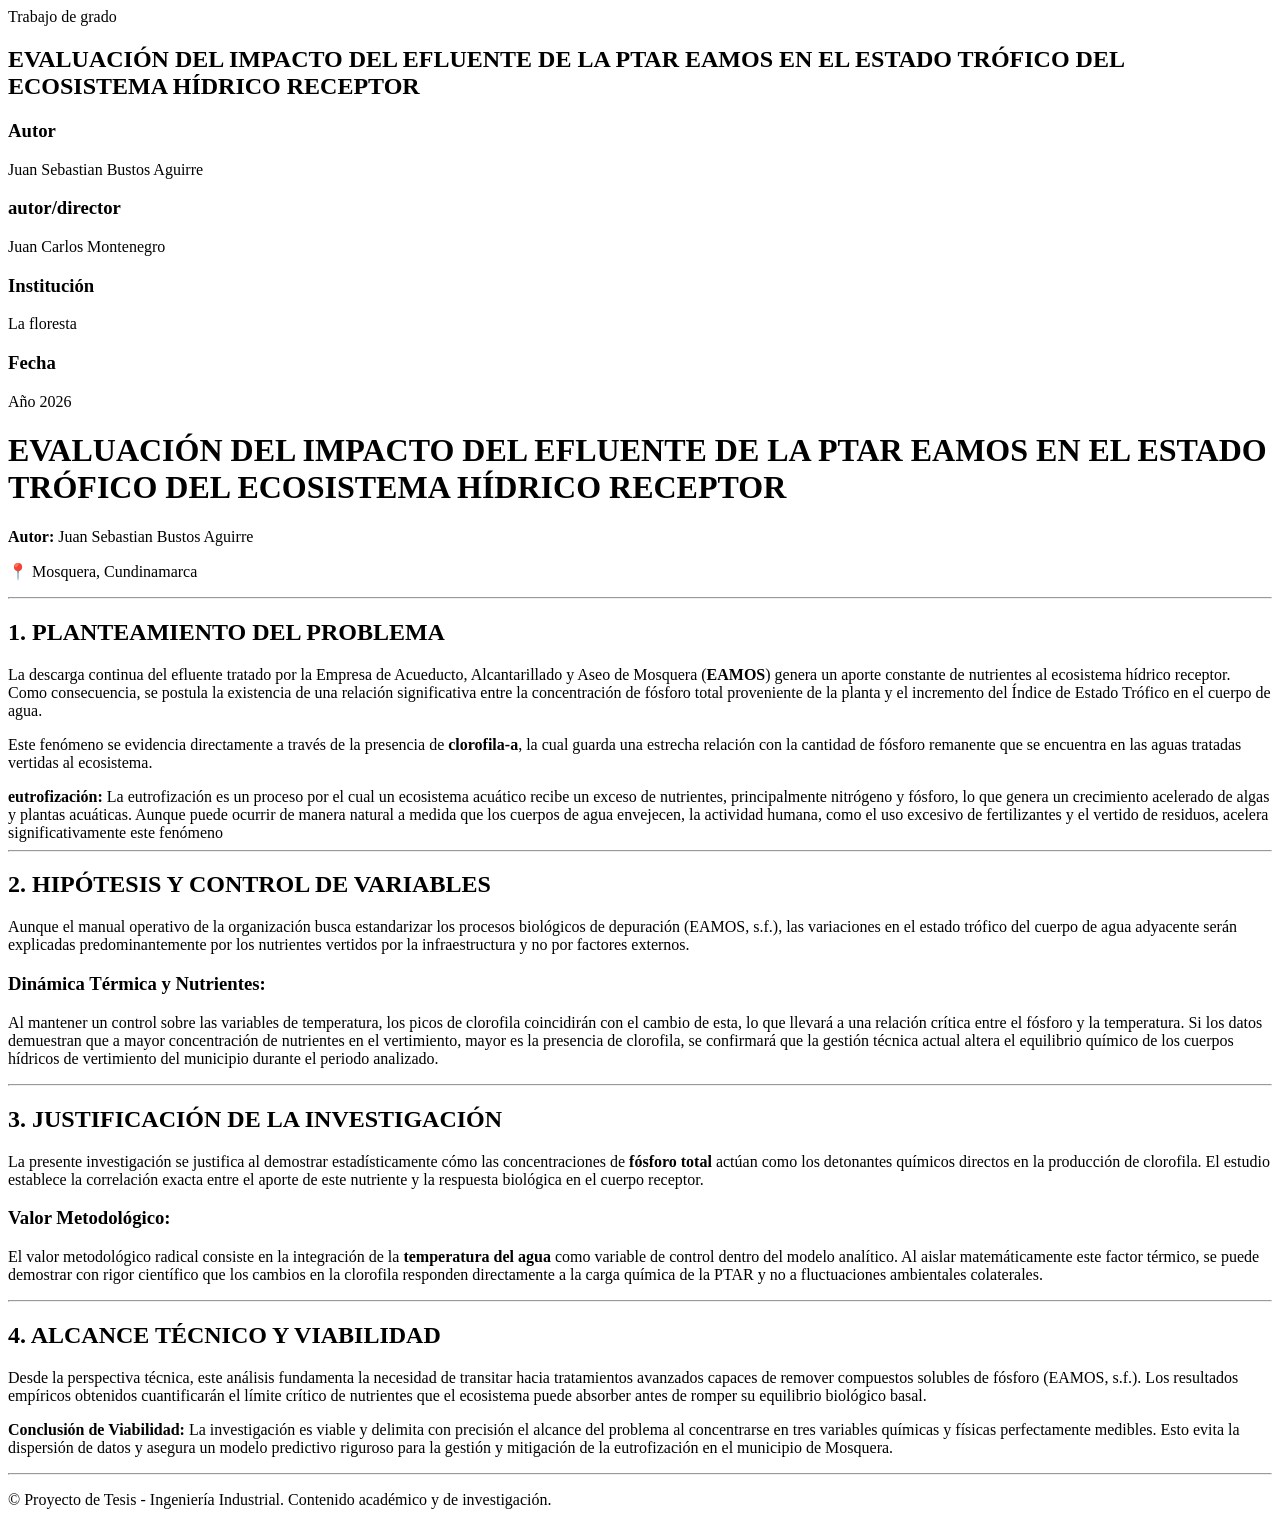
==== index.html @ 2635603b "first commit Carga de archivo" ====
<!DOCTYPE html> <!-- Indica al navegador que este es un documento HTML5 -->
<html lang="es"> <!-- Es la raíz del documento y define el idioma español -->
<head> <!-- Contiene información interna para el navegador (no se ve en la pantalla) -->
    <meta charset="UTF-8"> <!-- Configura los caracteres para que se lean acentos y la ñ -->
    <meta name="viewport" content="width=device-width, initial-scale=1.0"> <!-- Optimiza la página para dispositivos móviles -->
    <title>Investigación de Tesis - Juan Sebastian Bustos Aguirre</title> <!-- Es el título de la pestaña del navegador -->
<link href="css/tesis.css" rel="stylesheet" type="text/css" />
    <script> </script> <!-- Permite añadir código JavaScript para dar interactividad -->
</head>
<body> <!-- Contiene todo el contenido que sí se ve en la pantalla -->
    <main class="main-content">
        <section id="portada" class="content-card active-card">
        <div class="card-header">
            <span class="badge">Trabajo de grado</span>
            <h1>EVALUACIÓN DEL IMPACTO DEL EFLUENTE DE LA PTAR EAMOS EN EL ESTADO TRÓFICO DEL ECOSISTEMA HÍDRICO RECEPTOR</h1>
        </div>
        <div class="card-body">
        <div class="info-gird">
            <div class="info-box">
                <h3>Autor</h3>
                <p>Juan Sebastian Bustos Aguirre</p>
            </div>
            <div class="info-box">
                <h3>autor/director</h3>
                <p>Juan Carlos Montenegro</p>
            </div>
            <div class="info-box">
                <h3>Institución</h3>
                <p>La floresta</p>
            </div>
            <div class="info-box">
                <h3>Fecha</h3>
                <p>Año 2026</p>
            </div>
        </div>
        </div>
        </section>
    </main>
    <header> <!-- Cabecera con los datos principales del proyecto y autor -->
        <h1>EVALUACIÓN DEL IMPACTO DEL EFLUENTE DE LA PTAR EAMOS EN EL ESTADO TRÓFICO DEL ECOSISTEMA HÍDRICO RECEPTOR</h1> <!-- Título principal del proyecto de tesis -->
        <p><strong>Autor:</strong> Juan Sebastian Bustos Aguirre</p> <!-- Nombre del autor del proyecto -->
        <p>📍 Mosquera, Cundinamarca</p> <!-- Ubicación del estudio -->
    </header>

<hr>

    <section id="resumen" class="content-card"> <!-- Sección: Planteamiento del Problema -->
        <h2>1. PLANTEAMIENTO DEL PROBLEMA</h2> <!-- Título de la sección de introducción -->
        <p>La descarga continua del efluente tratado por la Empresa de Acueducto, Alcantarillado y Aseo de Mosquera (<strong>EAMOS</strong>) genera un aporte constante de nutrientes al ecosistema hídrico receptor. Como consecuencia, se postula la existencia de una relación significativa entre la concentración de fósforo total proveniente de la planta y el incremento del Índice de Estado Trófico en el cuerpo de agua.</p> <!-- Descripción del contexto hídrico -->
        <p>Este fenómeno se evidencia directamente a través de la presencia de <strong>clorofila-a</strong>, la cual guarda una estrecha relación con la cantidad de fósforo remanente que se encuentra en las aguas tratadas vertidas al ecosistema.</p> <!-- Relación química inicial -->
        <div class="keywords">
            <strong>eutrofización:</strong> <span>La eutrofización es un proceso por el cual un ecosistema acuático recibe un exceso de nutrientes, principalmente nitrógeno y fósforo, lo que genera un crecimiento acelerado de algas y plantas acuáticas. Aunque puede ocurrir de manera natural a medida que los cuerpos de agua envejecen, la actividad humana, como el uso excesivo de fertilizantes y el vertido de residuos, acelera significativamente este fenómeno </span>
        </div> 
    </section>

<hr>

    <section> <!-- Sección: Hipótesis y Control de Variables -->
        <h2>2. HIPÓTESIS Y CONTROL DE VARIABLES</h2> <!-- Título del bloque de hipótesis -->
        <p>Aunque el manual operativo de la organización busca estandarizar los procesos biológicos de depuración (EAMOS, s.f.), las variaciones en el estado trófico del cuerpo de agua adyacente serán explicadas predominantemente por los nutrientes vertidos por la infraestructura y no por factores externos.</p> <!-- Fundamento de la hipótesis -->
        
        <div class="destacado"> <!-- Bloque destacado para resaltar la dinámica técnica del modelo -->
            <h3>Dinámica Térmica y Nutrientes:</h3> <!-- Subtítulo interno de la variable de control -->
            <p>Al mantener un control sobre las variables de temperatura, los picos de clorofila coincidirán con el cambio de esta, lo que llevará a una relación crítica entre el fósforo y la temperatura. Si los datos demuestran que a mayor concentración de nutrientes en el vertimiento, mayor es la presencia de clorofila, se confirmará que la gestión técnica actual altera el equilibrio químico de los cuerpos hídricos de vertimiento del municipio durante el periodo analizado.</p> <!-- Criterio de validación -->
        </div>
    </section>

<hr>

    <section> <!-- Sección: Justificación del Estudio -->
        <h2>3. JUSTIFICACIÓN DE LA INVESTIGACIÓN</h2> <!-- Título del bloque de justificación -->
        <p>La presente investigación se justifica al demostrar estadísticamente cómo las concentraciones de <strong>fósforo total</strong> actúan como los detonantes químicos directos en la producción de clorofila. El estudio establece la correlación exacta entre el aporte de este nutriente y la respuesta biológica en el cuerpo receptor.</p> <!-- Aporte estadístico de la tesis -->
        
        <h3>Valor Metodológico:</h3> <!-- Subtítulo para el enfoque analítico -->
        <p>El valor metodológico radical consiste en la integración de la <strong>temperatura del agua</strong> como variable de control dentro del modelo analítico. Al aislar matemáticamente este factor térmico, se puede demostrar con rigor científico que los cambios en la clorofila responden directamente a la carga química de la PTAR y no a fluctuaciones ambientales colaterales.</p> <!-- Explicación del aislamiento térmico -->
    </section>

<hr>

    <section> <!-- Sección: Alcance Técnico y Viabilidad -->
        <h2>4. ALCANCE TÉCNICO Y VIABILIDAD</h2> <!-- Título del bloque conclusivo de viabilidad -->
        <p>Desde la perspectiva técnica, este análisis fundamenta la necesidad de transitar hacia tratamientos avanzados capaces de remover compuestos solubles de fósforo (EAMOS, s.f.). Los resultados empíricos obtenidos cuantificarán el límite crítico de nutrientes que el ecosistema puede absorber antes de romper su equilibrio biológico basal.</p> <!-- Recomendación de ingeniería de procesos -->
        
        <p><strong>Conclusión de Viabilidad:</strong> La investigación es viable y delimita con precisión el alcance del problema al concentrarse en tres variables químicas y físicas perfectamente medibles. Esto evita la dispersión de datos y asegura un modelo predictivo riguroso para la gestión y mitigación de la eutrofización en el municipio de Mosquera.</p> <!-- Cierre del alcance del estudio -->
    </section>

<hr>

    <footer> <!-- Pie de página con información de derechos y área académica -->
        <p>© Proyecto de Tesis - Ingeniería Industrial. Contenido académico y de investigación.</p>
    </footer>

</body>
</html>
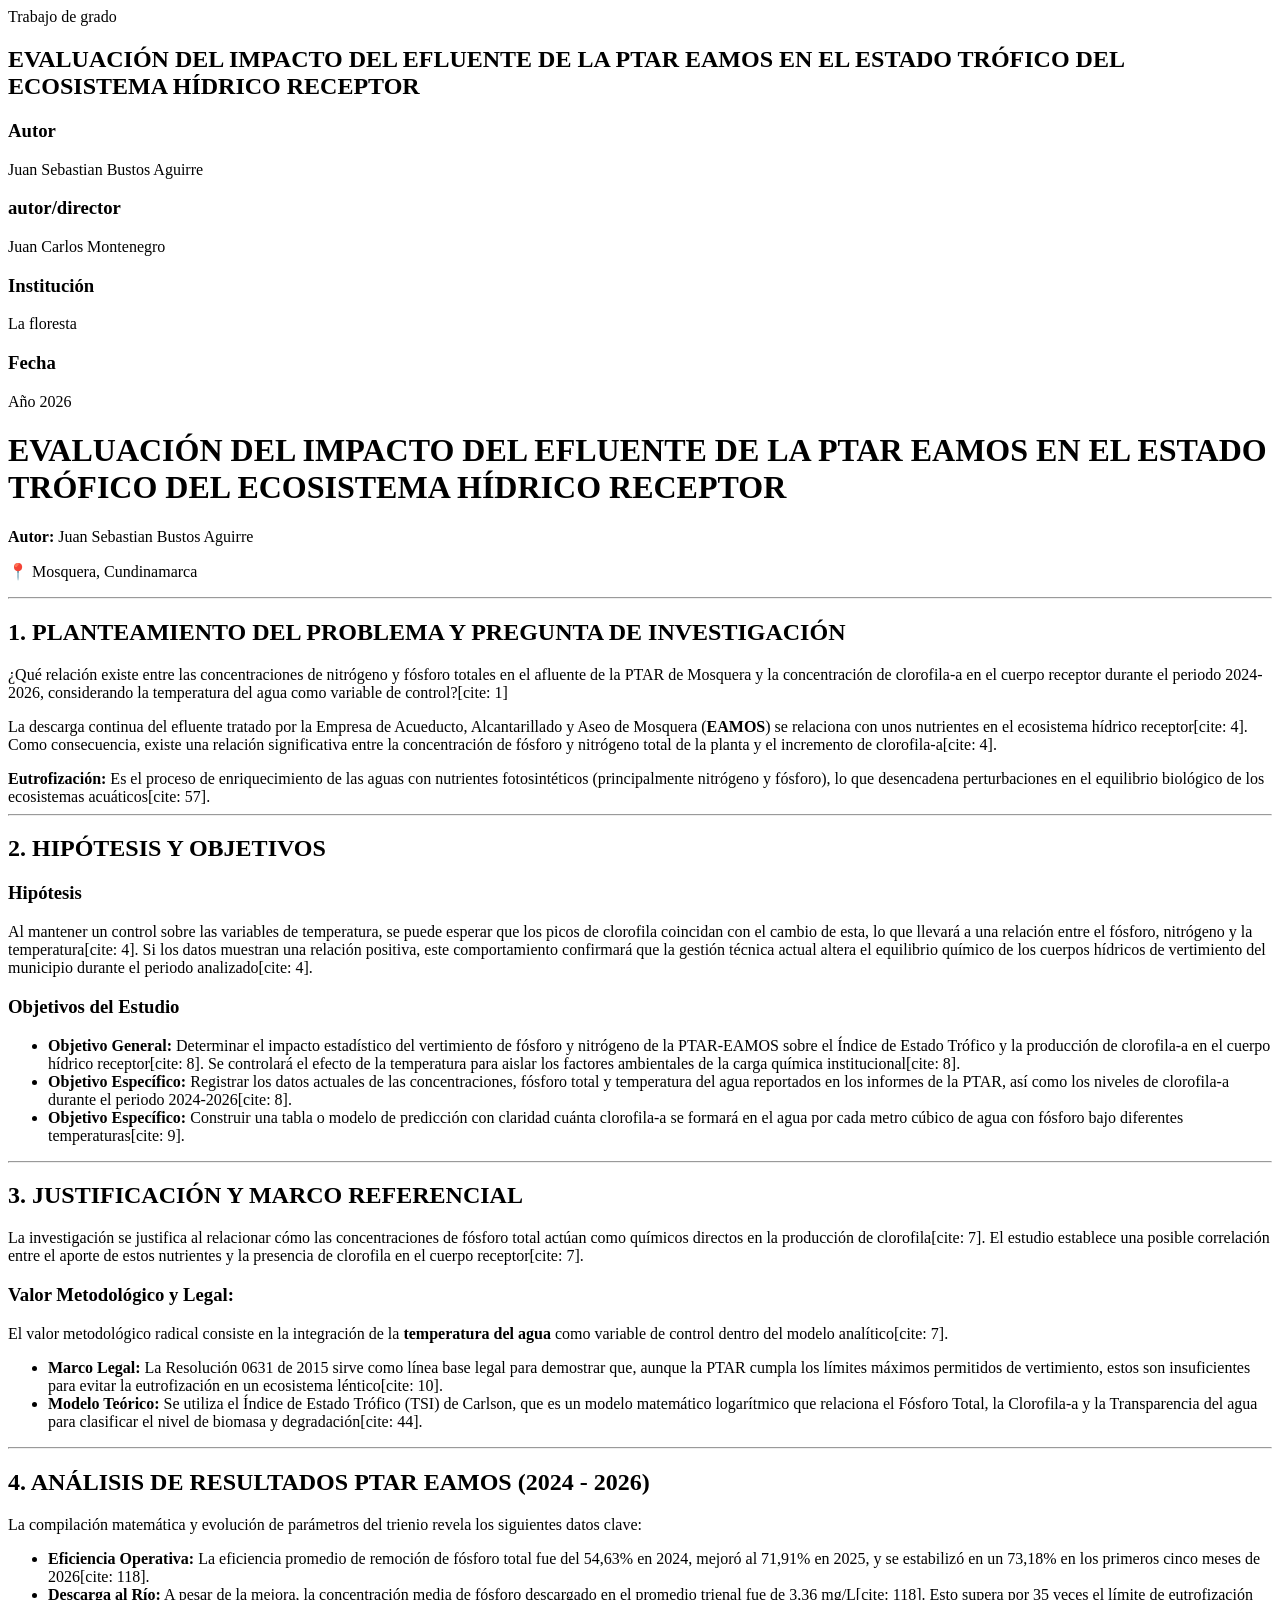
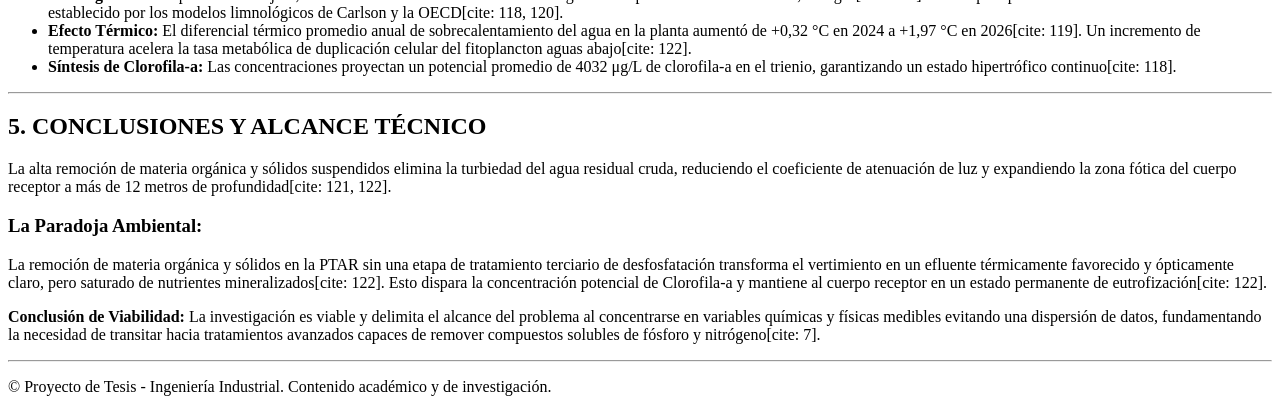
==== commit 08816cf7: "index.html Cargar archivo" ====
--- a/index.html
+++ b/index.html
@@ -4,7 +4,7 @@
     <meta charset="UTF-8"> <!-- Configura los caracteres para que se lean acentos y la ñ -->
     <meta name="viewport" content="width=device-width, initial-scale=1.0"> <!-- Optimiza la página para dispositivos móviles -->
     <title>Investigación de Tesis - Juan Sebastian Bustos Aguirre</title> <!-- Es el título de la pestaña del navegador -->
-<link href="css/tesis.css" rel="stylesheet" type="text/css" />
+    <link href="css/tesis.css" rel="stylesheet" type="text/css" />
     <script> </script> <!-- Permite añadir código JavaScript para dar interactividad -->
 </head>
 <body> <!-- Contiene todo el contenido que sí se ve en la pantalla -->
@@ -45,43 +45,67 @@
 <hr>
 
     <section id="resumen" class="content-card"> <!-- Sección: Planteamiento del Problema -->
-        <h2>1. PLANTEAMIENTO DEL PROBLEMA</h2> <!-- Título de la sección de introducción -->
-        <p>La descarga continua del efluente tratado por la Empresa de Acueducto, Alcantarillado y Aseo de Mosquera (<strong>EAMOS</strong>) genera un aporte constante de nutrientes al ecosistema hídrico receptor. Como consecuencia, se postula la existencia de una relación significativa entre la concentración de fósforo total proveniente de la planta y el incremento del Índice de Estado Trófico en el cuerpo de agua.</p> <!-- Descripción del contexto hídrico -->
-        <p>Este fenómeno se evidencia directamente a través de la presencia de <strong>clorofila-a</strong>, la cual guarda una estrecha relación con la cantidad de fósforo remanente que se encuentra en las aguas tratadas vertidas al ecosistema.</p> <!-- Relación química inicial -->
+        <h2>1. PLANTEAMIENTO DEL PROBLEMA Y PREGUNTA DE INVESTIGACIÓN</h2>
+        <p>¿Qué relación existe entre las concentraciones de nitrógeno y fósforo totales en el afluente de la PTAR de Mosquera y la concentración de clorofila-a en el cuerpo receptor durante el periodo 2024-2026, considerando la temperatura del agua como variable de control?[cite: 1]</p> 
+        <p>La descarga continua del efluente tratado por la Empresa de Acueducto, Alcantarillado y Aseo de Mosquera (<strong>EAMOS</strong>) se relaciona con unos nutrientes en el ecosistema hídrico receptor[cite: 4]. Como consecuencia, existe una relación significativa entre la concentración de fósforo y nitrógeno total de la planta y el incremento de clorofila-a[cite: 4].</p> 
         <div class="keywords">
-            <strong>eutrofización:</strong> <span>La eutrofización es un proceso por el cual un ecosistema acuático recibe un exceso de nutrientes, principalmente nitrógeno y fósforo, lo que genera un crecimiento acelerado de algas y plantas acuáticas. Aunque puede ocurrir de manera natural a medida que los cuerpos de agua envejecen, la actividad humana, como el uso excesivo de fertilizantes y el vertido de residuos, acelera significativamente este fenómeno </span>
+            <strong>Eutrofización:</strong> <span>Es el proceso de enriquecimiento de las aguas con nutrientes fotosintéticos (principalmente nitrógeno y fósforo), lo que desencadena perturbaciones en el equilibrio biológico de los ecosistemas acuáticos[cite: 57].</span>
         </div> 
     </section>
 
 <hr>
 
-    <section> <!-- Sección: Hipótesis y Control de Variables -->
-        <h2>2. HIPÓTESIS Y CONTROL DE VARIABLES</h2> <!-- Título del bloque de hipótesis -->
-        <p>Aunque el manual operativo de la organización busca estandarizar los procesos biológicos de depuración (EAMOS, s.f.), las variaciones en el estado trófico del cuerpo de agua adyacente serán explicadas predominantemente por los nutrientes vertidos por la infraestructura y no por factores externos.</p> <!-- Fundamento de la hipótesis -->
+    <section class="content-card"> <!-- Sección: Hipótesis y Control de Variables -->
+        <h2>2. HIPÓTESIS Y OBJETIVOS</h2> 
+        <h3>Hipótesis</h3>
+        <p>Al mantener un control sobre las variables de temperatura, se puede esperar que los picos de clorofila coincidan con el cambio de esta, lo que llevará a una relación entre el fósforo, nitrógeno y la temperatura[cite: 4]. Si los datos muestran una relación positiva, este comportamiento confirmará que la gestión técnica actual altera el equilibrio químico de los cuerpos hídricos de vertimiento del municipio durante el periodo analizado[cite: 4].</p> 
         
-        <div class="destacado"> <!-- Bloque destacado para resaltar la dinámica técnica del modelo -->
-            <h3>Dinámica Térmica y Nutrientes:</h3> <!-- Subtítulo interno de la variable de control -->
-            <p>Al mantener un control sobre las variables de temperatura, los picos de clorofila coincidirán con el cambio de esta, lo que llevará a una relación crítica entre el fósforo y la temperatura. Si los datos demuestran que a mayor concentración de nutrientes en el vertimiento, mayor es la presencia de clorofila, se confirmará que la gestión técnica actual altera el equilibrio químico de los cuerpos hídricos de vertimiento del municipio durante el periodo analizado.</p> <!-- Criterio de validación -->
-        </div>
+        <h3>Objetivos del Estudio</h3>
+        <ul>
+            <li><strong>Objetivo General:</strong> Determinar el impacto estadístico del vertimiento de fósforo y nitrógeno de la PTAR-EAMOS sobre el Índice de Estado Trófico y la producción de clorofila-a en el cuerpo hídrico receptor[cite: 8]. Se controlará el efecto de la temperatura para aislar los factores ambientales de la carga química institucional[cite: 8].</li>
+            <li><strong>Objetivo Específico:</strong> Registrar los datos actuales de las concentraciones, fósforo total y temperatura del agua reportados en los informes de la PTAR, así como los niveles de clorofila-a durante el periodo 2024-2026[cite: 8].</li>
+            <li><strong>Objetivo Específico:</strong> Construir una tabla o modelo de predicción con claridad cuánta clorofila-a se formará en el agua por cada metro cúbico de agua con fósforo bajo diferentes temperaturas[cite: 9].</li>
+        </ul>
     </section>
 
 <hr>
 
-    <section> <!-- Sección: Justificación del Estudio -->
-        <h2>3. JUSTIFICACIÓN DE LA INVESTIGACIÓN</h2> <!-- Título del bloque de justificación -->
-        <p>La presente investigación se justifica al demostrar estadísticamente cómo las concentraciones de <strong>fósforo total</strong> actúan como los detonantes químicos directos en la producción de clorofila. El estudio establece la correlación exacta entre el aporte de este nutriente y la respuesta biológica en el cuerpo receptor.</p> <!-- Aporte estadístico de la tesis -->
+    <section class="content-card"> <!-- Sección: Justificación del Estudio -->
+        <h2>3. JUSTIFICACIÓN Y MARCO REFERENCIAL</h2> 
+        <p>La investigación se justifica al relacionar cómo las concentraciones de fósforo total actúan como químicos directos en la producción de clorofila[cite: 7]. El estudio establece una posible correlación entre el aporte de estos nutrientes y la presencia de clorofila en el cuerpo receptor[cite: 7].</p> 
         
-        <h3>Valor Metodológico:</h3> <!-- Subtítulo para el enfoque analítico -->
-        <p>El valor metodológico radical consiste en la integración de la <strong>temperatura del agua</strong> como variable de control dentro del modelo analítico. Al aislar matemáticamente este factor térmico, se puede demostrar con rigor científico que los cambios en la clorofila responden directamente a la carga química de la PTAR y no a fluctuaciones ambientales colaterales.</p> <!-- Explicación del aislamiento térmico -->
+        <h3>Valor Metodológico y Legal:</h3> 
+        <p>El valor metodológico radical consiste en la integración de la <strong>temperatura del agua</strong> como variable de control dentro del modelo analítico[cite: 7].</p> 
+        <ul>
+            <li><strong>Marco Legal:</strong> La Resolución 0631 de 2015 sirve como línea base legal para demostrar que, aunque la PTAR cumpla los límites máximos permitidos de vertimiento, estos son insuficientes para evitar la eutrofización en un ecosistema léntico[cite: 10].</li>
+            <li><strong>Modelo Teórico:</strong> Se utiliza el Índice de Estado Trófico (TSI) de Carlson, que es un modelo matemático logarítmico que relaciona el Fósforo Total, la Clorofila-a y la Transparencia del agua para clasificar el nivel de biomasa y degradación[cite: 44].</li>
+        </ul>
+    </section>
+
+<hr>
+    
+    <section class="content-card"> <!-- Sección: Análisis de Datos PTAR -->
+        <h2>4. ANÁLISIS DE RESULTADOS PTAR EAMOS (2024 - 2026)</h2> 
+        <p>La compilación matemática y evolución de parámetros del trienio revela los siguientes datos clave:</p> 
+        <ul>
+            <li><strong>Eficiencia Operativa:</strong> La eficiencia promedio de remoción de fósforo total fue del 54,63% en 2024, mejoró al 71,91% en 2025, y se estabilizó en un 73,18% en los primeros cinco meses de 2026[cite: 118].</li>
+            <li><strong>Descarga al Río:</strong> A pesar de la mejora, la concentración media de fósforo descargado en el promedio trienal fue de 3,36 mg/L[cite: 118]. Esto supera por 35 veces el límite de eutrofización establecido por los modelos limnológicos de Carlson y la OECD[cite: 118, 120].</li>
+            <li><strong>Efecto Térmico:</strong> El diferencial térmico promedio anual de sobrecalentamiento del agua en la planta aumentó de +0,32 °C en 2024 a +1,97 °C en 2026[cite: 119]. Un incremento de temperatura acelera la tasa metabólica de duplicación celular del fitoplancton aguas abajo[cite: 122].</li>
+            <li><strong>Síntesis de Clorofila-a:</strong> Las concentraciones proyectan un potencial promedio de 4032 μg/L de clorofila-a en el trienio, garantizando un estado hipertrófico continuo[cite: 118].</li>
+        </ul>
     </section>
 
 <hr>
 
-    <section> <!-- Sección: Alcance Técnico y Viabilidad -->
-        <h2>4. ALCANCE TÉCNICO Y VIABILIDAD</h2> <!-- Título del bloque conclusivo de viabilidad -->
-        <p>Desde la perspectiva técnica, este análisis fundamenta la necesidad de transitar hacia tratamientos avanzados capaces de remover compuestos solubles de fósforo (EAMOS, s.f.). Los resultados empíricos obtenidos cuantificarán el límite crítico de nutrientes que el ecosistema puede absorber antes de romper su equilibrio biológico basal.</p> <!-- Recomendación de ingeniería de procesos -->
+    <section class="content-card"> <!-- Sección: Alcance Técnico y Viabilidad -->
+        <h2>5. CONCLUSIONES Y ALCANCE TÉCNICO</h2> 
+        <p>La alta remoción de materia orgánica y sólidos suspendidos elimina la turbiedad del agua residual cruda, reduciendo el coeficiente de atenuación de luz y expandiendo la zona fótica del cuerpo receptor a más de 12 metros de profundidad[cite: 121, 122].</p> 
         
-        <p><strong>Conclusión de Viabilidad:</strong> La investigación es viable y delimita con precisión el alcance del problema al concentrarse en tres variables químicas y físicas perfectamente medibles. Esto evita la dispersión de datos y asegura un modelo predictivo riguroso para la gestión y mitigación de la eutrofización en el municipio de Mosquera.</p> <!-- Cierre del alcance del estudio -->
+        <div class="destacado"> 
+            <h3>La Paradoja Ambiental:</h3> 
+            <p>La remoción de materia orgánica y sólidos en la PTAR sin una etapa de tratamiento terciario de desfosfatación transforma el vertimiento en un efluente térmicamente favorecido y ópticamente claro, pero saturado de nutrientes mineralizados[cite: 122]. Esto dispara la concentración potencial de Clorofila-a y mantiene al cuerpo receptor en un estado permanente de eutrofización[cite: 122].</p>
+            <p><strong>Conclusión de Viabilidad:</strong> La investigación es viable y delimita el alcance del problema al concentrarse en variables químicas y físicas medibles evitando una dispersión de datos, fundamentando la necesidad de transitar hacia tratamientos avanzados capaces de remover compuestos solubles de fósforo y nitrógeno[cite: 7].</p> 
+        </div>
     </section>
 
 <hr>
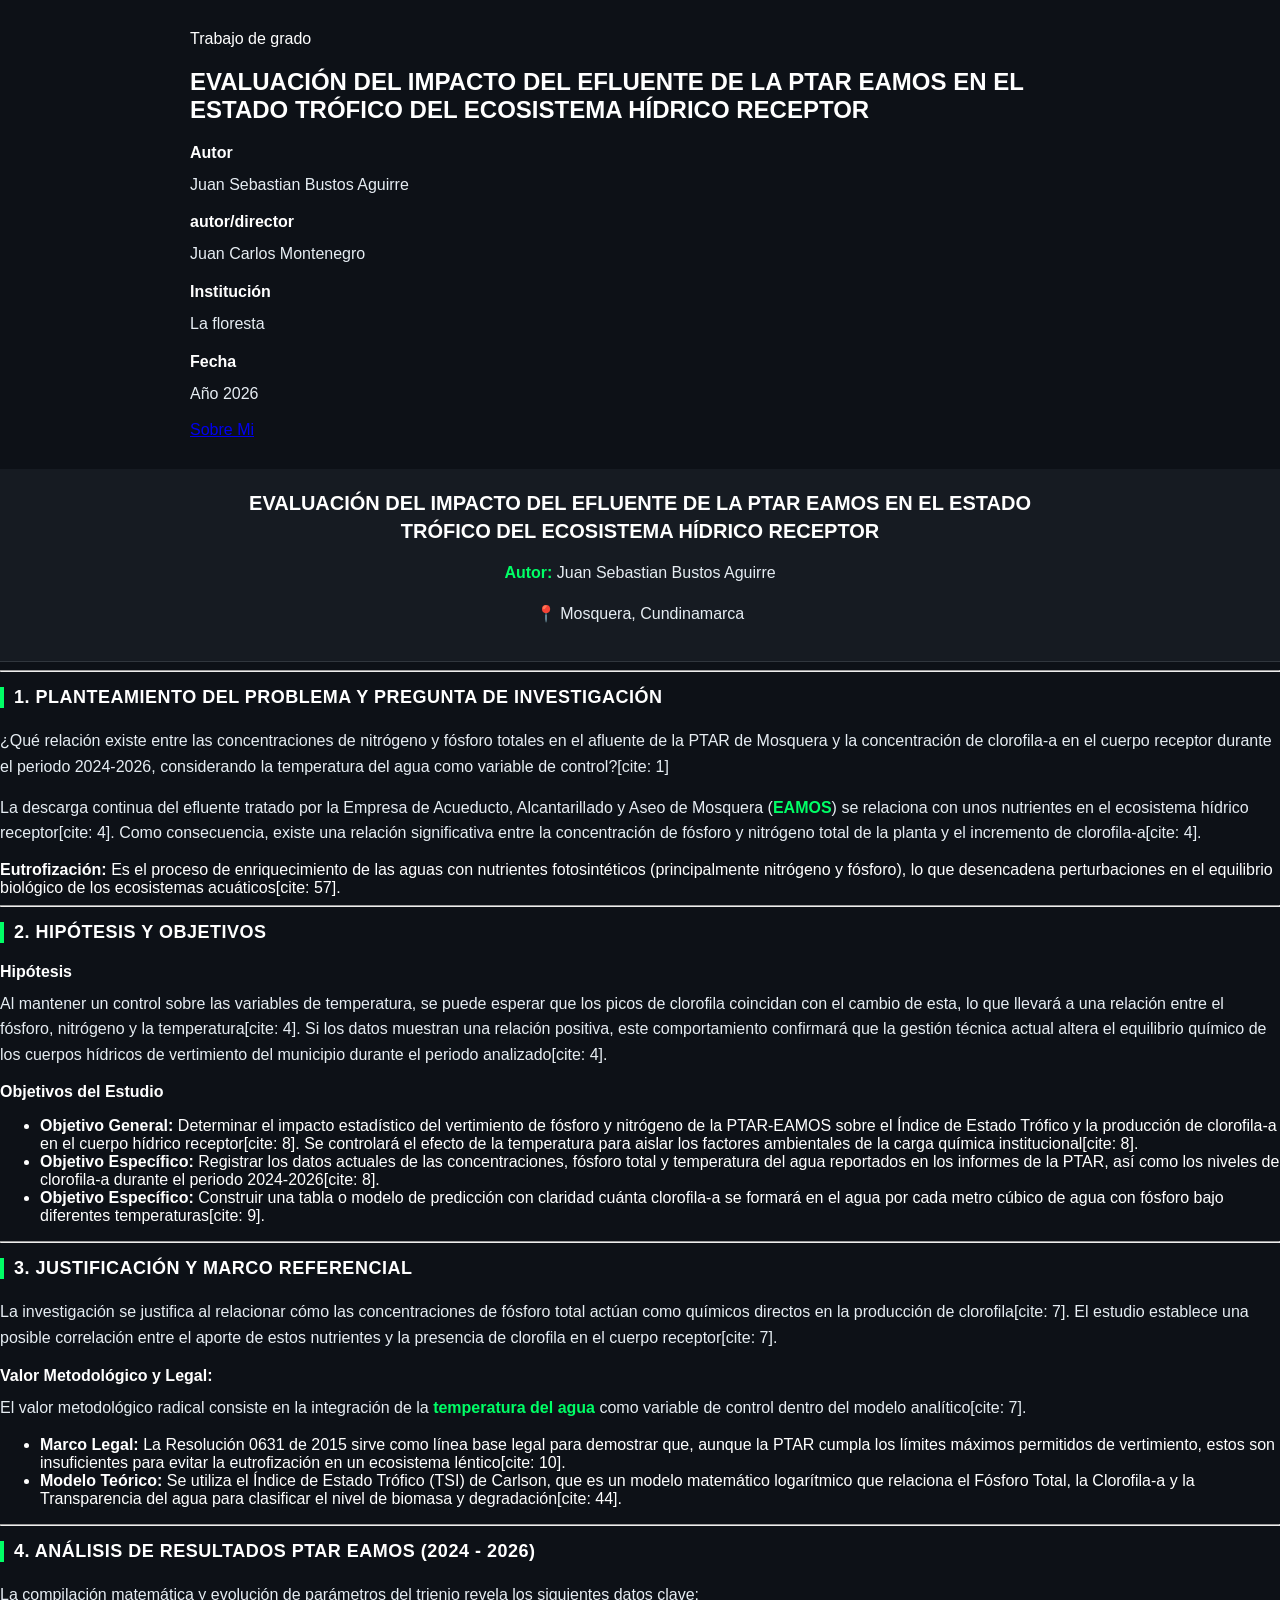
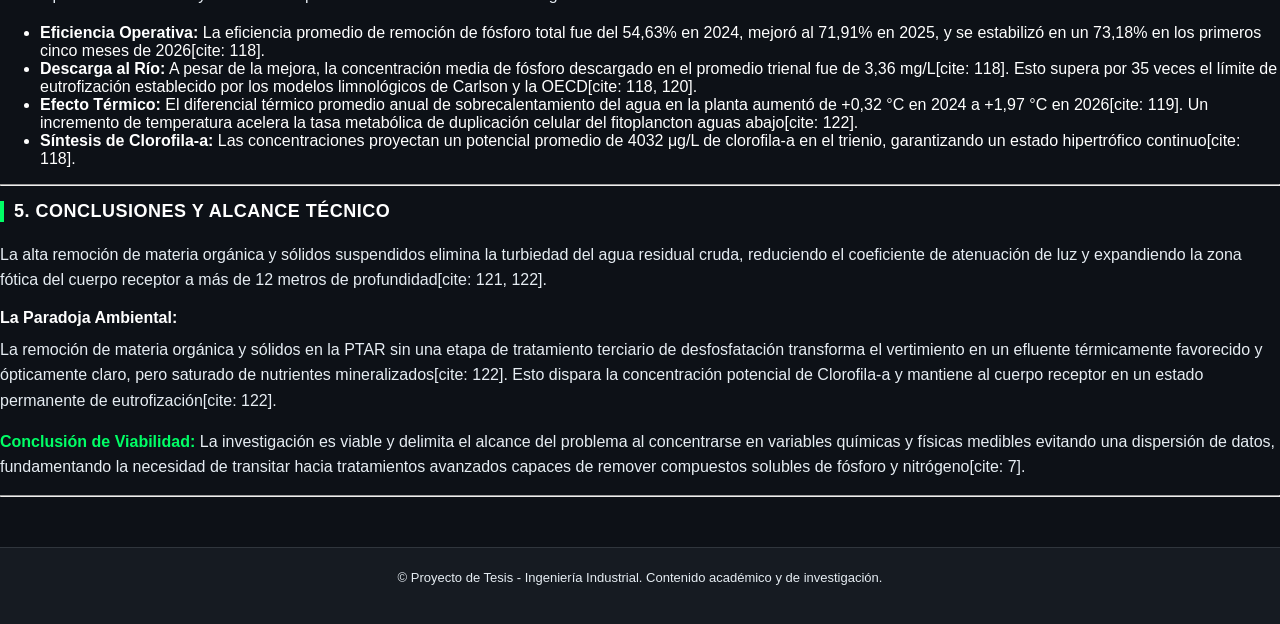
==== commit 28e6117b: "Update index.html" ====
--- a/index.html
+++ b/index.html
@@ -32,6 +32,7 @@
                 <h3>Fecha</h3>
                 <p>Año 2026</p>
             </div>
+            <a href="Mi curriculum.html" class="nav-btn">Sobre Mi</a>
         </div>
         </div>
         </section>
--- a/css/tesis.css
+++ b/css/tesis.css
@@ -0,0 +1,131 @@
+*{
+            --bg-principal: #0d1117;
+            --bg-tarjeta: #161b22;
+            --verde-copero: #00ff66;
+            --texto-claro: #ffffff;
+            --texto-mutado: #8b949e;
+            --borde: #30363d;
+        }
+
+        body {
+            font-family: 'Segoe UI', Tahoma, Geneva, Verdana, sans-serif;
+            background-color: var(--bg-principal);
+            color: var(--texto-claro);
+            margin: 0;
+            padding: 0;
+        }
+
+        /* Barra de Navegación / Cabecera */
+        header {
+            background-color: var(--bg-tarjeta);
+            border-bottom: 1px solid var(--borde);
+            padding: 20px;
+            text-align: center;
+        }
+
+        .logo-tesis {
+            font-size: 14px;
+            font-weight: bold;
+            color: var(--verde-copero);
+            text-transform: uppercase;
+            letter-spacing: 2px;
+            margin-bottom: 10px;
+        }
+
+        header h1 {
+            font-size: 20px;
+            margin: 10px 0;
+            line-height: 1.4;
+            max-width: 800px;
+            margin: 0 auto 15px auto;
+        }
+
+        .meta-datos {
+            font-size: 14px;
+            color: var(--texto-mutado);
+        }
+
+        .meta-datos strong {
+            color: var(--texto-claro);
+        }
+
+        /* Contenedor Principal */
+        main {
+            max-width: 900px;
+            margin: 30px auto;
+            padding: 0 20px;
+        }
+
+        h2 {
+            border-left: 4px solid var(--verde-copero);
+            padding-left: 10px;
+            font-size: 18px;
+            margin-bottom: 20px;
+            text-transform: uppercase;
+            letter-spacing: 0.5px;
+        }
+
+        /* Paneles de Información (Estilo Copero) */
+        .panel-analisis {
+            background-color: var(--bg-tarjeta);
+            border: 1px solid var(--borde);
+            border-radius: 8px;
+            padding: 20px;
+            margin-bottom: 30px;
+        }
+
+        p {
+            line-height: 1.6;
+            color: #e6edf3;
+            margin-top: 0;
+            margin-bottom: 15px;
+        }
+
+        p strong {
+            color: var(--verde-copero);
+        }
+
+        /* Bloque Destacado / Variable de Control */
+        .bloque-dinamico {
+            background: rgba(0, 255, 102, 0.03);
+            border: 1px dashed var(--verde-copero);
+            border-radius: 6px;
+            padding: 15px;
+            margin-top: 15px;
+        }
+
+        .bloque-dinamico h3 {
+            margin-top: 0;
+            color: var(--verde-copero);
+            font-size: 16px;
+        }
+
+        /* Grid para Secciones Cortas */
+        .grid-dos-columnas {
+            display: grid;
+            grid-template-columns: repeat(auto-fit, minmax(300px, 1fr));
+            gap: 20px;
+            margin-bottom: 30px;
+        }
+
+        .grid-dos-columnas .panel-analisis {
+            margin-bottom: 0;
+        }
+
+        h3 {
+            font-size: 16px;
+            color: var(--texto-claro);
+            margin-bottom: 10px;
+        }
+
+        /* Pie de página */
+        footer {
+            text-align: center;
+            padding: 20px;
+            color: var(--texto-mutated);
+            font-size: 13px;
+            border-top: 1px solid var(--borde);
+            background-color: var(--bg-tarjeta);
+            margin-top: 50px;
+        }
+        
